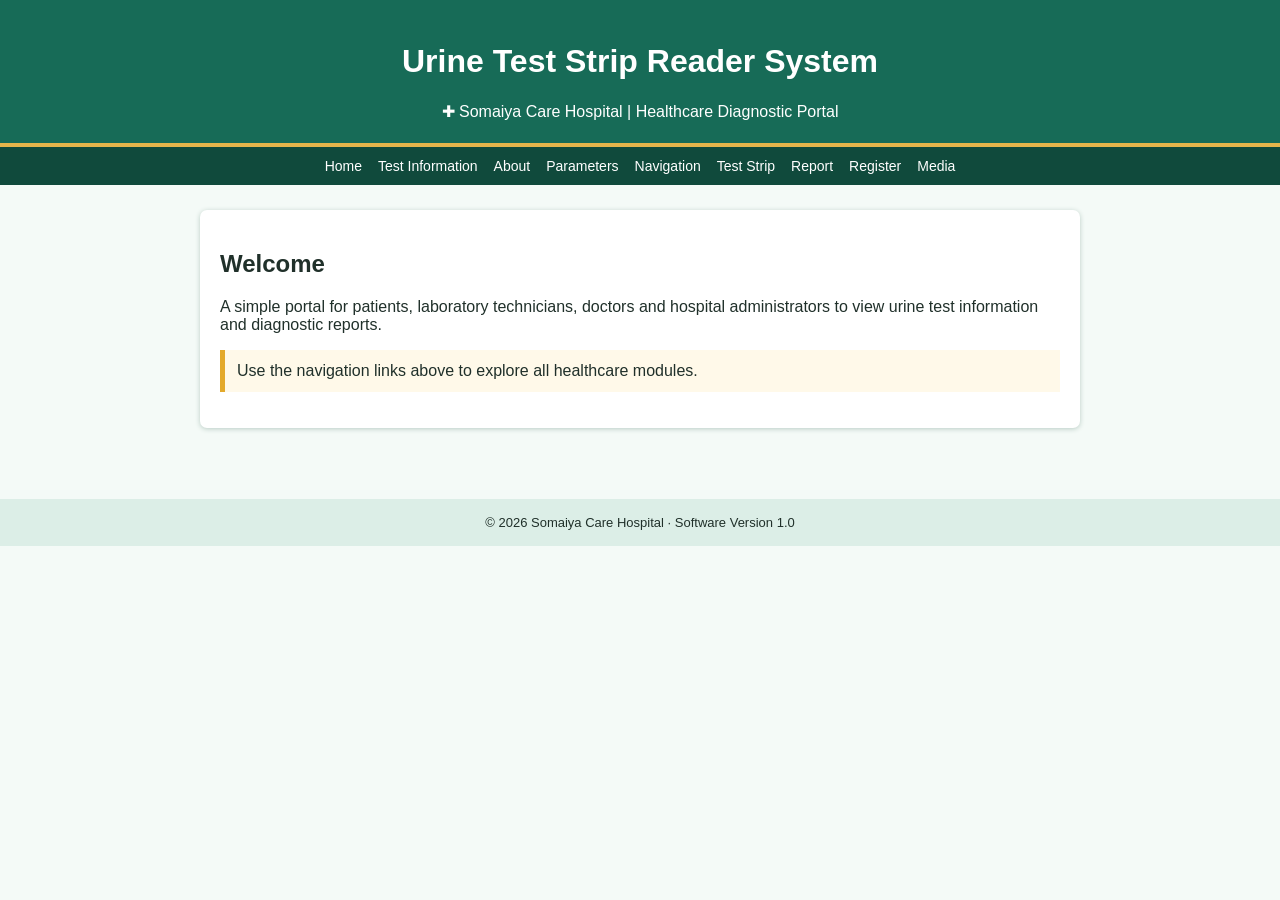
==== index.html @ ae495edf "Add files via upload Added all files" ====
<!doctype html>
<html lang="en">
  <head>
    <meta charset="utf-8" />
    <meta name="viewport" content="width=device-width,initial-scale=1" />
    <title>Urine Test Strip Reader</title>
    <link rel="stylesheet" href="styles.css" />
  </head>
  <body>
    <header
      id="portal-header"
      class="site-header"
      title="AI-assisted urine test strip analysis portal"
      style="border-bottom: 4px solid #e5b54b"
    >
      <h1>Urine Test Strip Reader System</h1>
      <p>✚ Somaiya Care Hospital | Healthcare Diagnostic Portal</p>
    </header>
    <nav>
      <a href="index.html">Home</a
      ><a href="test-information.html">Test Information</a
      ><a href="about-system.html">About</a
      ><a href="test-parameters.html">Parameters</a
      ><a href="navigation.html">Navigation</a
      ><a href="urine-strip.html">Test Strip</a
      ><a href="patient-report.html">Report</a
      ><a href="patient-registration.html">Register</a
      ><a href="media.html">Media</a>
    </nav>
    <main>
      <section class="card">
        <h2>Welcome</h2>
        <p title="This portal helps users understand urine test-strip results.">
          A simple portal for patients, laboratory technicians, doctors and
          hospital administrators to view urine test information and diagnostic
          reports.
        </p>
        <p class="notice">
          Use the navigation links above to explore all healthcare modules.
        </p>
      </section>
    </main>
    <footer>
      © <span id="year">2026</span> Somaiya Care Hospital · Software Version 1.0
    </footer>
  </body>
</html>
---- styles.css ----
* {
    box-sizing: border-box;
}

body {
    margin: 0;
    font-family: Arial, sans-serif;
    color: #20302a;
    background: #f4faf7;
}

header {
    background: #176b57;
    color: white;
    padding: 22px;
    text-align: center;
}

header p {
    margin: 6px 0 0;
}

nav {
    background: #104a3c;
    padding: 10px;
    text-align: center;
}

nav a {
    color: white;
    margin: 0 8px;
    text-decoration: none;
    font-size: 14px;
}

nav a:hover {
    text-decoration: underline;
}

main {
    max-width: 920px;
    margin: 25px auto;
    padding: 0 20px 30px;
}

.card,
form {
    background: white;
    padding: 20px;
    margin: 16px 0;
    border-radius: 7px;
    box-shadow: 0 1px 5px #b9ccc4;
}

.notice {
    border-left: 5px solid #e3a92b;
    padding: 12px;
    background: #fff9e9;
}

.objectives {
    background: #e5f5ef;
    padding: 15px;
}

.working {
    background: #eaf2ff;
    padding: 15px;
}

.benefits {
    background: #fff3dd;
    padding: 15px;
}

table {
    width: 100%;
    border-collapse: collapse;
    background: white;
}

caption {
    font-weight: bold;
    padding: 10px;
}

th,
td {
    border: 1px solid #aabbb5;
    padding: 10px;
    text-align: left;
}

th {
    background: #dceee7;
}

.high {
    color: #a21d1d;
    font-weight: bold;
}

.normal {
    color: #18753f;
    font-weight: bold;
}

label {
    display: block;
    margin: 12px 0 4px;
    font-weight: bold;
}

input,
select,
textarea {
    width: 100%;
    padding: 8px;
    border: 1px solid #9bafa7;
    border-radius: 4px;
}

.inline {
    display: inline-block;
    width: auto;
    margin-right: 12px;
    font-weight: normal;
}

.inline input {
    width: auto;
    padding: 0;
}

button {
    background: #176b57;
    color: white;
    border: 0;
    padding: 10px 16px;
    border-radius: 4px;
    margin: 16px 8px 0 0;
    cursor: pointer;
}

footer {
    text-align: center;
    padding: 16px;
    background: #dceee7;
    font-size: 13px;
}

iframe,
video,
audio {
    width: 100%;
    max-width: 100%;
    margin: 12px 0;
}

.strip {
    display: block;
    width: 720px;
    max-width: 100%;
    margin: 20px auto;
    border: 1px solid #bbb;
}

dt {
    font-weight: bold;
    margin-top: 10px;
}
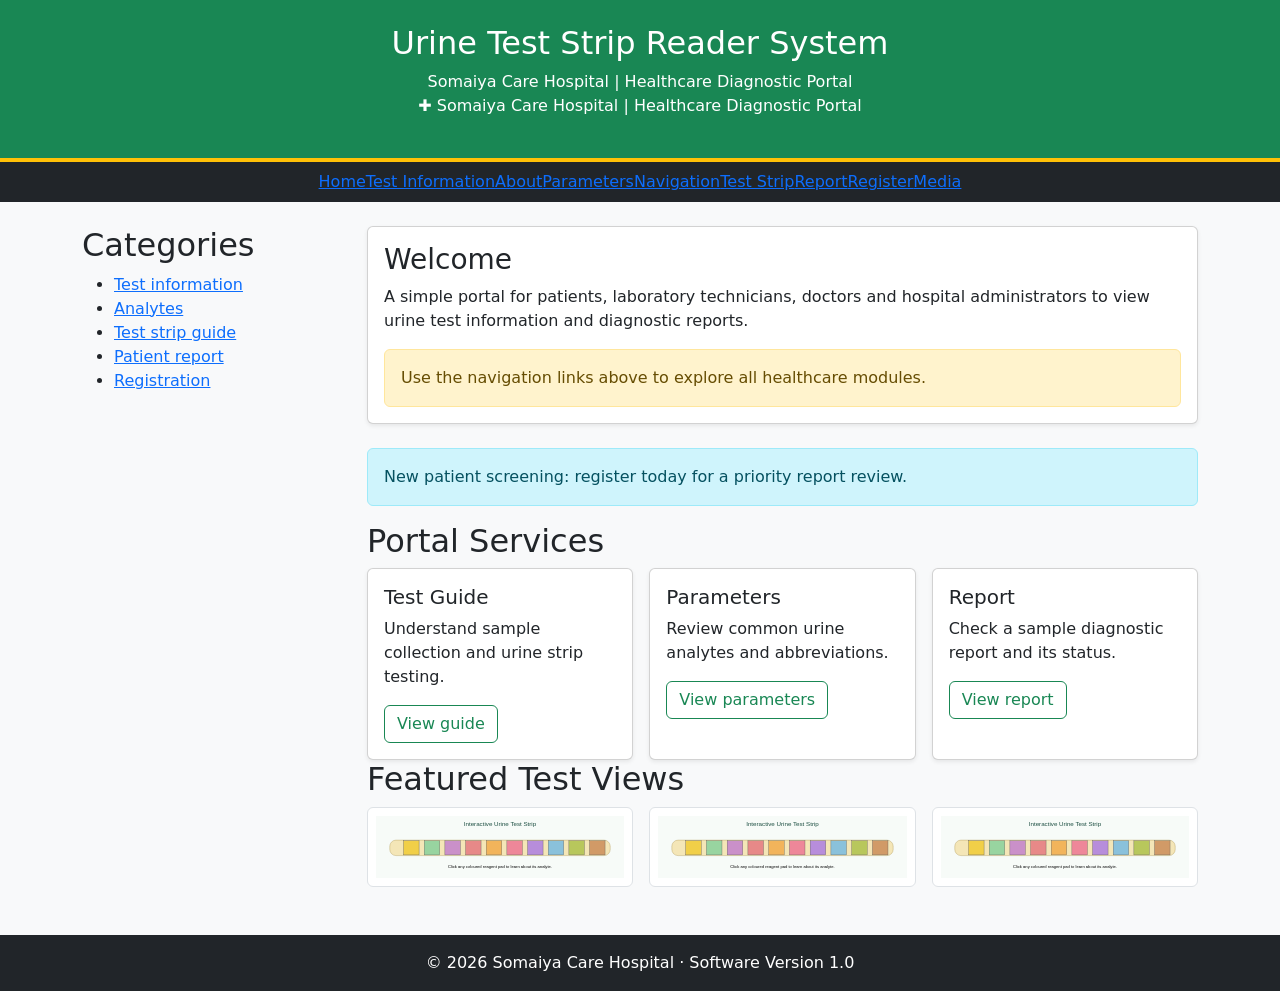
==== commit e7b074db: "Add files via upload" ====
--- a/index.html
+++ b/index.html
@@ -4,19 +4,19 @@
     <meta charset="utf-8" />
     <meta name="viewport" content="width=device-width,initial-scale=1" />
     <title>Urine Test Strip Reader</title>
-    <link rel="stylesheet" href="styles.css" />
+    <link rel="stylesheet" href="sharedstyle.css" />
   </head>
-  <body>
+  <body class="bg-light">
     <header
       id="portal-header"
-      class="site-header"
+      class="site-header bg-success text-white text-center py-4 border-bottom border-warning border-4"
       title="AI-assisted urine test strip analysis portal"
-      style="border-bottom: 4px solid #e5b54b"
     >
-      <h1>Urine Test Strip Reader System</h1>
+      <h1 class="h2">Urine Test Strip Reader System</h1>
+      <p class="mb-0">Somaiya Care Hospital | Healthcare Diagnostic Portal</p>
       <p>✚ Somaiya Care Hospital | Healthcare Diagnostic Portal</p>
     </header>
-    <nav>
+    <nav class="navbar navbar-expand-lg navbar-dark bg-dark justify-content-center">
       <a href="index.html">Home</a
       ><a href="test-information.html">Test Information</a
       ><a href="about-system.html">About</a
@@ -27,20 +27,45 @@
       ><a href="patient-registration.html">Register</a
       ><a href="media.html">Media</a>
     </nav>
-    <main>
-      <section class="card">
-        <h2>Welcome</h2>
+    <div class="container py-4"><div class="row g-4">
+      <aside class="categories col-lg-3">
+        <h2>Categories</h2>
+        <ul>
+          <li><a href="test-information.html">Test information</a></li>
+          <li><a href="test-parameters.html">Analytes</a></li>
+          <li><a href="urine-strip.html">Test strip guide</a></li>
+          <li><a href="patient-report.html">Patient report</a></li>
+          <li><a href="patient-registration.html">Registration</a></li>
+        </ul>
+      </aside>
+    <main class="col-lg-9">
+      <section class="card shadow-sm mb-4"><div class="card-body">
+        <h2 class="h3">Welcome</h2>
         <p title="This portal helps users understand urine test-strip results.">
           A simple portal for patients, laboratory technicians, doctors and
           hospital administrators to view urine test information and diagnostic
           reports.
         </p>
-        <p class="notice">
+        <p class="alert alert-warning mb-0">
           Use the navigation links above to explore all healthcare modules.
         </p>
+      </div></section>
+      <section class="alert alert-info">New patient screening: register today for a priority report review.</section>
+      <section>
+        <h2>Portal Services</h2>
+        <div class="row g-3">
+          <div class="col-md-4"><div class="card h-100 shadow-sm"><div class="card-body"><h3 class="h5">Test Guide</h3><p>Understand sample collection and urine strip testing.</p><a class="btn btn-outline-success" href="test-information.html">View guide</a></div></div></div>
+          <div class="col-md-4"><div class="card h-100 shadow-sm"><div class="card-body"><h3 class="h5">Parameters</h3><p>Review common urine analytes and abbreviations.</p><a class="btn btn-outline-success" href="test-parameters.html">View parameters</a></div></div></div>
+          <div class="col-md-4"><div class="card h-100 shadow-sm"><div class="card-body"><h3 class="h5">Report</h3><p>Check a sample diagnostic report and its status.</p><a class="btn btn-outline-success" href="patient-report.html">View report</a></div></div></div>
+        </div>
+      </section>
+      <section>
+        <h2>Featured Test Views</h2>
+        <div class="row g-3"><div class="col-md-4"><img class="img-fluid rounded border bg-white p-2" src="strip.svg" alt="Urine test strip overview" /></div><div class="col-md-4"><img class="img-fluid rounded border bg-white p-2" src="strip.svg" alt="Urine test strip reagent pads" /></div><div class="col-md-4"><img class="img-fluid rounded border bg-white p-2" src="strip.svg" alt="Urine test strip reference view" /></div></div>
       </section>
     </main>
-    <footer>
+    </div></div>
+    <footer class="bg-dark text-white text-center py-3 mt-4">
       © <span id="year">2026</span> Somaiya Care Hospital · Software Version 1.0
     </footer>
   </body>
--- a/sharedstyle.css
+++ b/sharedstyle.css
@@ -0,0 +1,2 @@
+
+@import url("https://cdn.jsdelivr.net/npm/bootstrap@5.3.3/dist/css/bootstrap.min.css");
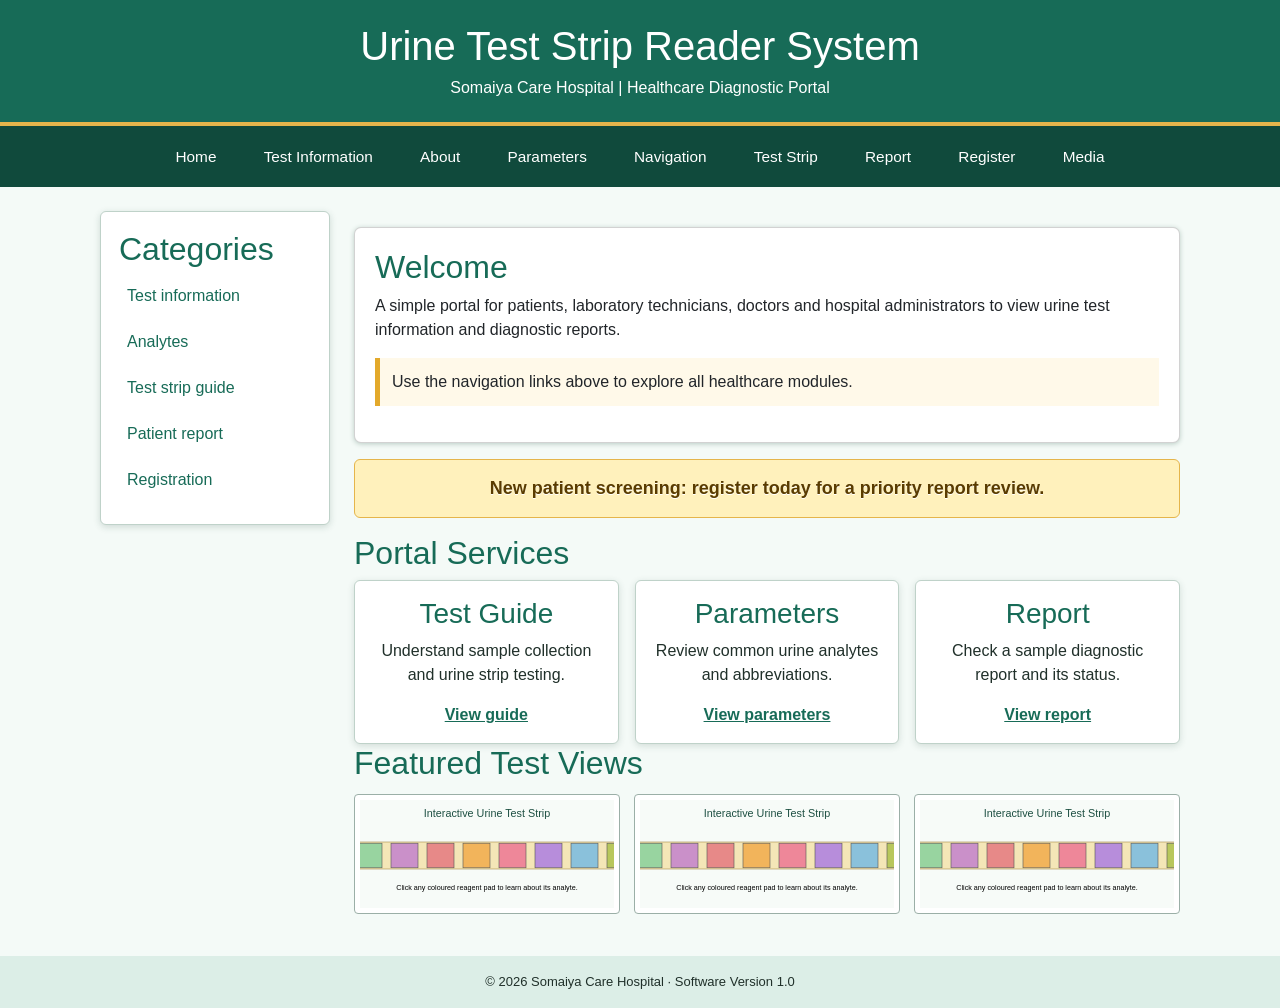
==== commit abd78726: "Add files via upload" ====
--- a/index.html
+++ b/index.html
@@ -1,72 +1,90 @@
 <!doctype html>
 <html lang="en">
-  <head>
-    <meta charset="utf-8" />
-    <meta name="viewport" content="width=device-width,initial-scale=1" />
-    <title>Urine Test Strip Reader</title>
-    <link rel="stylesheet" href="sharedstyle.css" />
-  </head>
-  <body class="bg-light">
-    <header
-      id="portal-header"
-      class="site-header bg-success text-white text-center py-4 border-bottom border-warning border-4"
-      title="AI-assisted urine test strip analysis portal"
-    >
-      <h1 class="h2">Urine Test Strip Reader System</h1>
-      <p class="mb-0">Somaiya Care Hospital | Healthcare Diagnostic Portal</p>
-      <p>✚ Somaiya Care Hospital | Healthcare Diagnostic Portal</p>
-    </header>
-    <nav class="navbar navbar-expand-lg navbar-dark bg-dark justify-content-center">
-      <a href="index.html">Home</a
-      ><a href="test-information.html">Test Information</a
-      ><a href="about-system.html">About</a
-      ><a href="test-parameters.html">Parameters</a
-      ><a href="navigation.html">Navigation</a
-      ><a href="urine-strip.html">Test Strip</a
-      ><a href="patient-report.html">Report</a
-      ><a href="patient-registration.html">Register</a
-      ><a href="media.html">Media</a>
-    </nav>
-    <div class="container py-4"><div class="row g-4">
-      <aside class="categories col-lg-3">
-        <h2>Categories</h2>
-        <ul>
-          <li><a href="test-information.html">Test information</a></li>
-          <li><a href="test-parameters.html">Analytes</a></li>
-          <li><a href="urine-strip.html">Test strip guide</a></li>
-          <li><a href="patient-report.html">Patient report</a></li>
-          <li><a href="patient-registration.html">Registration</a></li>
-        </ul>
-      </aside>
-    <main class="col-lg-9">
-      <section class="card shadow-sm mb-4"><div class="card-body">
-        <h2 class="h3">Welcome</h2>
+
+<head>
+  <meta charset="utf-8" />
+  <meta name="viewport" content="width=device-width,initial-scale=1" />
+  <title>Urine Test Strip Reader</title>
+  <link rel="stylesheet" href="sharedstyle.css" />
+  <link rel="stylesheet" href="styles.css" />
+  <link rel="stylesheet" href="layout.css" />
+</head>
+
+<body>
+  <header id="portal-header" class="site-header" title="AI-assisted urine test strip analysis portal" style="background-color: #176b57; color: #ffffff; padding: 22px; border-bottom: 4px solid #e5b54b">
+    <h1 style="color: #ffffff">Urine Test Strip Reader System</h1>
+    <p style="text-align: center; margin: 6px 0 0">Somaiya Care Hospital |
+      Healthcare Diagnostic Portal</p>
+    <p>✚ Somaiya Care Hospital | Healthcare Diagnostic Portal</p>
+  </header>
+  <nav class="navbar">
+    <a href="index.html">Home</a><a href="test-information.html">Test Information</a><a
+      href="about-system.html">About</a><a href="test-parameters.html">Parameters</a><a
+      href="navigation.html">Navigation</a><a href="urine-strip.html">Test Strip</a><a
+      href="patient-report.html">Report</a><a href="patient-registration.html">Register</a><a
+      href="media.html">Media</a>
+  </nav>
+  <div class="page-layout">
+    <aside class="categories">
+      <h2>Categories</h2>
+      <ul>
+        <li><a href="test-information.html">Test information</a></li>
+        <li><a href="test-parameters.html">Analytes</a></li>
+        <li><a href="urine-strip.html">Test strip guide</a></li>
+        <li><a href="patient-report.html">Patient report</a></li>
+        <li><a href="patient-registration.html">Registration</a></li>
+      </ul>
+    </aside>
+    <main>
+      <section class="card">
+        <h2>Welcome</h2>
         <p title="This portal helps users understand urine test-strip results.">
           A simple portal for patients, laboratory technicians, doctors and
           hospital administrators to view urine test information and diagnostic
           reports.
         </p>
-        <p class="alert alert-warning mb-0">
+        <p class="notice">
           Use the navigation links above to explore all healthcare modules.
         </p>
-      </div></section>
-      <section class="alert alert-info">New patient screening: register today for a priority report review.</section>
+      </section>
+      <section class="offer-box">New patient screening: register today for a
+        priority report review.</section>
       <section>
         <h2>Portal Services</h2>
-        <div class="row g-3">
-          <div class="col-md-4"><div class="card h-100 shadow-sm"><div class="card-body"><h3 class="h5">Test Guide</h3><p>Understand sample collection and urine strip testing.</p><a class="btn btn-outline-success" href="test-information.html">View guide</a></div></div></div>
-          <div class="col-md-4"><div class="card h-100 shadow-sm"><div class="card-body"><h3 class="h5">Parameters</h3><p>Review common urine analytes and abbreviations.</p><a class="btn btn-outline-success" href="test-parameters.html">View parameters</a></div></div></div>
-          <div class="col-md-4"><div class="card h-100 shadow-sm"><div class="card-body"><h3 class="h5">Report</h3><p>Check a sample diagnostic report and its status.</p><a class="btn btn-outline-success" href="patient-report.html">View report</a></div></div></div>
+        <div class="service-cards">
+          <div class="service-card">
+            <h3>Test Guide</h3>
+            <p>Understand sample
+              collection and urine strip testing.</p><a href="test-information.html">View
+              guide</a>
+          </div>
+
+          <div class="service-card">
+            <h3>Parameters</h3>
+            <p>Review common urine
+
+              analytes and abbreviations.</p><a href="test-parameters.html">View
+              parameters</a>
+          </div>
+
+          <div class="service-card">
+            <h3>Report</h3>
+            <p>Check a sample diagnostic
+              report and its status.</p><a href="patient-report.html">View report</a>
+          </div>
         </div>
       </section>
       <section>
         <h2>Featured Test Views</h2>
-        <div class="row g-3"><div class="col-md-4"><img class="img-fluid rounded border bg-white p-2" src="strip.svg" alt="Urine test strip overview" /></div><div class="col-md-4"><img class="img-fluid rounded border bg-white p-2" src="strip.svg" alt="Urine test strip reagent pads" /></div><div class="col-md-4"><img class="img-fluid rounded border bg-white p-2" src="strip.svg" alt="Urine test strip reference view" /></div></div>
+        <div class="image-gallery"><img src="strip.svg" alt="Urine test strip
+overview" /><img src="strip.svg" alt="Urine test strip reagent pads" /><img src="strip.svg"
+            alt="Urine test strip reference view" /></div>
       </section>
     </main>
-    </div></div>
-    <footer class="bg-dark text-white text-center py-3 mt-4">
-      © <span id="year">2026</span> Somaiya Care Hospital · Software Version 1.0
-    </footer>
-  </body>
-</html>
+  </div>
+  <footer>
+    © <span id="year">2026</span> Somaiya Care Hospital · Software Version 1.0
+  </footer>
+</body>
+
+</html>
--- a/sharedstyle.css
+++ b/sharedstyle.css
@@ -1,2 +1,47 @@
 
 @import url("https://cdn.jsdelivr.net/npm/bootstrap@5.3.3/dist/css/bootstrap.min.css");
+
+body {
+  margin: 0;
+  font-family: Arial, sans-serif;
+  background: #f4faf7;
+  color: #20302a;
+}
+
+.navbar {
+  display: flex;
+  flex-wrap: wrap;
+  justify-content: center;
+  align-items: center;
+  gap: 0.35rem;
+  background: #104a3c;
+  padding: 10px 16px;
+}
+
+.navbar a {
+  color: #ffffff;
+  text-decoration: none;
+  padding: 0.55rem 0.8rem;
+  border-radius: 4px;
+  font-size: 0.96rem;
+  transition: background-color 0.2s ease, color 0.2s ease;
+}
+
+.navbar a:hover,
+.navbar a:focus {
+  background: rgba(255, 255, 255, 0.1);
+  color: #ffffff;
+  text-decoration: none;
+}
+
+header {
+  background: #176b57;
+  color: #ffffff;
+  padding: 22px;
+  text-align: center;
+}
+
+header h1 {
+  color: #ffffff;
+  margin: 0;
+}
--- a/styles.css
+++ b/styles.css
@@ -0,0 +1,248 @@
+* {
+    box-sizing: border-box;
+}
+
+body {
+    margin: 0;
+    font-family: Arial, sans-serif;
+    color: #20302a;
+    background: #f4faf7;
+}
+
+header {
+    background: #176b57;
+    color: white;
+    padding: 22px;
+    text-align: center;
+}
+
+header p {
+    margin: 6px 0 0;
+}
+
+#portal-header p:last-child {
+    display: none;
+}
+
+nav {
+    background: #104a3c;
+    padding: 10px;
+    text-align: center;
+}
+
+nav a {
+    color: white;
+    margin: 0 8px;
+    text-decoration: none;
+    font-size: 14px;
+}
+
+nav a:hover {
+    text-decoration: underline;
+}
+
+main {
+    max-width: 920px;
+    margin: 25px auto;
+    padding: 0 20px 30px;
+}
+
+.card,
+form {
+    background: white;
+    padding: 20px;
+    margin: 16px 0;
+    border-radius: 7px;
+    box-shadow: 0 1px 5px #b9ccc4;
+}
+
+.notice {
+    border-left: 5px solid #e3a92b;
+    padding: 12px;
+    background: #fff9e9;
+}
+
+.objectives {
+    background: #e5f5ef;
+    padding: 15px;
+}
+
+.working {
+    background: #eaf2ff;
+    padding: 15px;
+}
+
+.benefits {
+    background: #fff3dd;
+    padding: 15px;
+}
+
+table {
+    width: 100%;
+    border-collapse: collapse;
+    background: white;
+}
+
+caption {
+    font-weight: bold;
+    padding: 10px;
+}
+
+th,
+td {
+    border: 1px solid #aabbb5;
+    padding: 10px;
+    text-align: left;
+}
+
+th {
+    background: #dceee7;
+}
+
+.high {
+    color: #a21d1d;
+    font-weight: bold;
+}
+
+.normal {
+    color: #18753f;
+    font-weight: bold;
+}
+
+label {
+    display: block;
+    margin: 12px 0 4px;
+    font-weight: bold;
+}
+
+input,
+select,
+textarea {
+    width: 100%;
+    padding: 8px;
+    border: 1px solid #9bafa7;
+    border-radius: 4px;
+}
+
+.inline {
+    display: inline-block;
+    width: auto;
+    margin-right: 12px;
+    font-weight: normal;
+}
+
+.inline input {
+    width: auto;
+    padding: 0;
+}
+
+button {
+    background: #176b57;
+    color: white;
+    border: 0;
+    padding: 10px 16px;
+    border-radius: 4px;
+    margin: 16px 8px 0 0;
+    cursor: pointer;
+}
+
+footer {
+    text-align: center;
+    padding: 16px;
+    background: #dceee7;
+    font-size: 13px;
+}
+
+iframe,
+video,
+audio {
+    width: 100%;
+    max-width: 100%;
+    margin: 12px 0;
+}
+
+.strip {
+    display: block;
+    width: 720px;
+    max-width: 100%;
+    margin: 20px auto;
+    border: 1px solid #bbb;
+}
+
+dt {
+    font-weight: bold;
+    margin-top: 10px;
+}
+
+h1, h2, h3 {
+    color: #176b57;
+}
+
+header h1 { color: #ffffff; }
+
+.service-cards {
+    display: flex;
+    flex-wrap: wrap;
+    gap: 16px;
+}
+
+.service-card {
+    display: inline-block;
+    flex: 1 1 180px;
+    width: 30%;
+    min-width: 180px;
+    margin: 0;
+    padding: 16px;
+    text-align: center;
+    background: #ffffff;
+    border: 1px solid #bfd2c9;
+    border-radius: 6px;
+    box-shadow: 0 2px 7px rgba(36, 74, 60, 0.16);
+}
+
+.service-card h3 { margin-top: 0; }
+.service-card a { color: #176b57; font-weight: bold; }
+
+.image-gallery {
+    display: grid;
+    grid-template-columns: repeat(3, minmax(0, 1fr));
+    gap: 14px;
+    margin: 12px 0;
+}
+
+.image-gallery img {
+    width: 100%;
+    height: 120px;
+    object-fit: cover;
+    border: 1px solid #9bafa7;
+    border-radius: 4px;
+    padding: 5px;
+    background: #ffffff;
+    transition: transform 0.2s ease;
+}
+
+.image-gallery img:hover { transform: scale(1.04); }
+
+.offer-box {
+    margin: 0 0 16px;
+    padding: 15px;
+    color: #5a3c00;
+    font-size: 18px;
+    font-weight: bold;
+    text-align: center;
+    background: #fff1bc;
+    border: 1px solid #e5b54b;
+    border-radius: 6px;
+    text-shadow: 0 1px 0 #fff;
+    animation: offer-glow 1.5s ease-in-out infinite alternate;
+}
+
+@keyframes offer-glow {
+    from { box-shadow: 0 0 3px #e5b54b; }
+    to { box-shadow: 0 0 13px #e5b54b; }
+}
+
+@media (max-width: 700px) {
+    nav a { display: inline-block; margin: 4px 5px; }
+    .image-gallery { grid-template-columns: 1fr; }
+}
--- a/layout.css
+++ b/layout.css
@@ -0,0 +1,9 @@
+.page-layout { display: flex; max-width: 1120px; min-height: calc(100vh - 190px); margin: 0 auto; padding: 24px 20px 30px; gap: 24px; }
+.page-layout main { flex: 1; min-width: 0; margin: 0; padding: 0; }
+.categories { width: 230px; align-self: flex-start; background: #fff; border: 1px solid #bfd2c9; border-radius: 6px; box-shadow: 0 2px 7px rgba(36, 74, 60, 0.18); padding: 18px; }
+.categories h2 { margin-top: 0; }
+.categories ul { list-style: none; margin: 0; padding: 0; }
+.categories li { margin: 6px 0; }
+.categories a { display: block; padding: 8px; color: #176b57; text-decoration: none; border-radius: 4px; }
+.categories a:hover { background: #e5f5ef; color: #0d3d31; }
+@media (max-width: 700px) { .page-layout { flex-direction: column; padding: 16px; } .categories { width: 100%; } }
